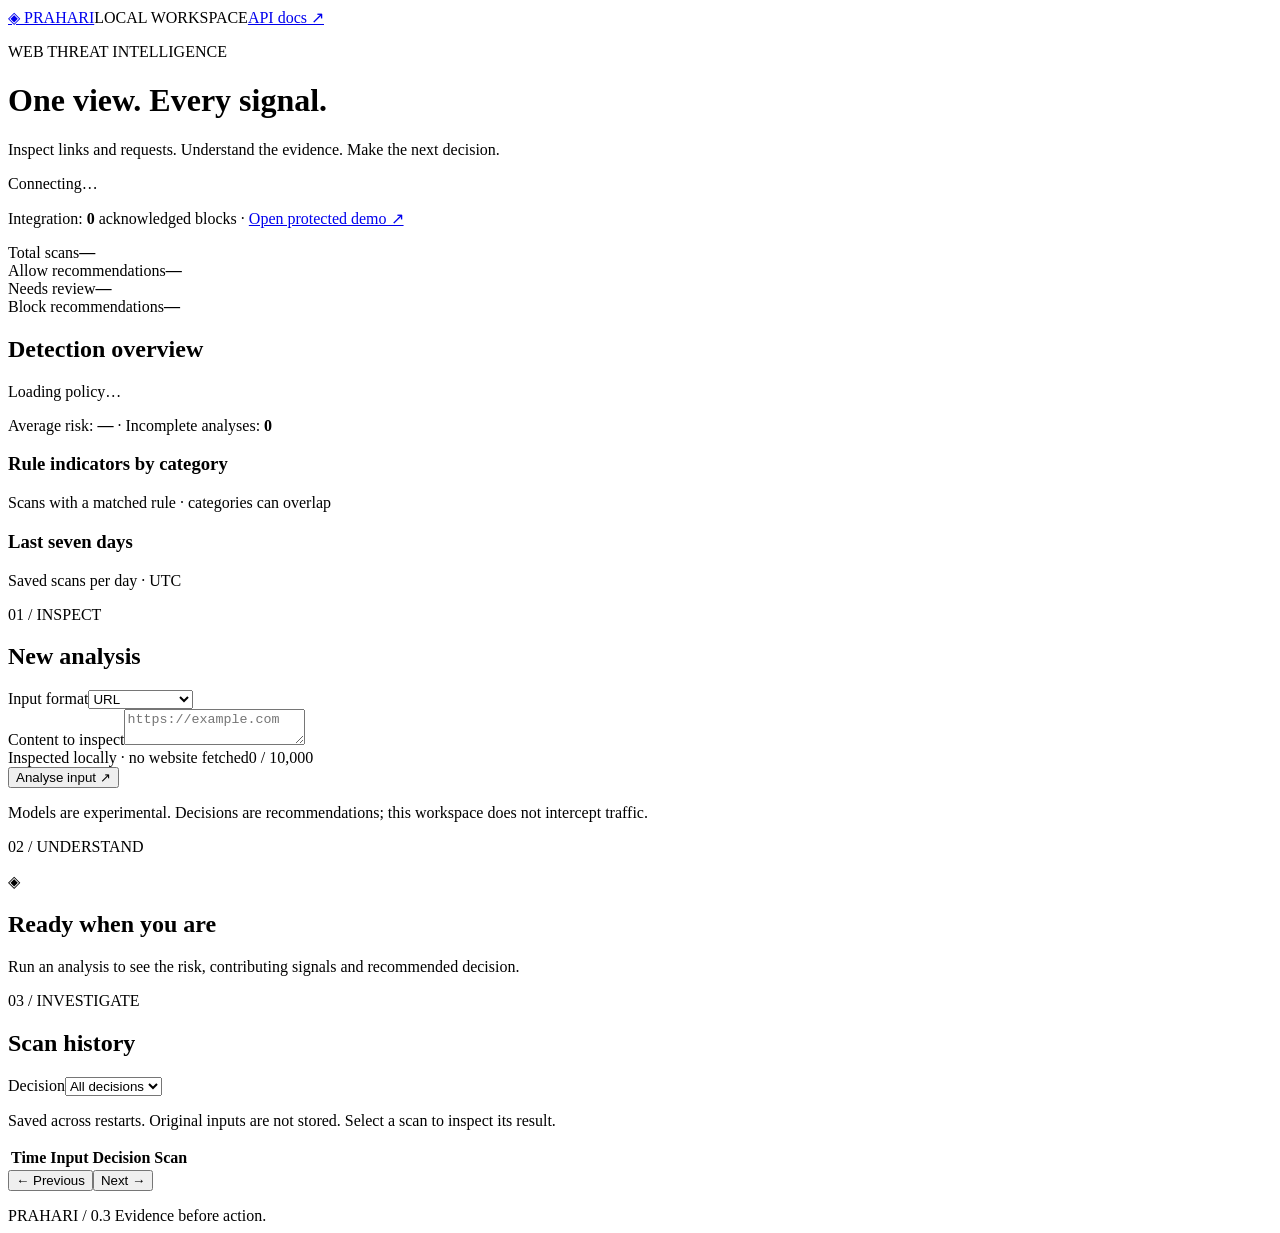
==== prahari/static/index.html @ 6e98e267 "Build unified Prahari threat workspace with hybrid detection and dashboard Recover the existing mode" ====
<!doctype html><html lang="en"><head><meta charset="utf-8"><meta name="viewport" content="width=device-width,initial-scale=1"><title>Prahari · Threat workspace</title><link rel="stylesheet" href="/static/style.css"><script defer src="/static/app.js"></script></head><body>
<header><a class="brand" href="/">◈ PRAHARI</a><span class="pill">LOCAL WORKSPACE</span><a href="/docs">API docs ↗</a></header>
<main><div class="intro"><div><p class="eyebrow">WEB THREAT INTELLIGENCE</p><h1>One view. Every signal.</h1><p>Inspect links and requests. Understand the evidence. Make the next decision.</p></div><span id="health" class="pill">Connecting…</span></div>
<p class="note">Integration: <strong id="enforced">0</strong> acknowledged blocks · <a href="http://127.0.0.1:3000/">Open protected demo ↗</a></p><section class="stats" aria-label="Scan overview"><article><span>Total scans</span><strong id="total">—</strong></article><article><span>Allow recommendations</span><strong id="allows">—</strong></article><article><span>Needs review</span><strong id="reviews">—</strong></article><article><span>Block recommendations</span><strong id="blocks">—</strong></article></section>
<section class="panel dashboard"><div class="result-head"><h2>Detection overview</h2><span id="policy" class="pill">Loading policy…</span></div><p class="note">Average risk: <strong id="mean-risk">—</strong> · Incomplete analyses: <strong id="partial">0</strong></p><div class="dashboard-grid"><div><h3>Rule indicators by category</h3><p class="note">Scans with a matched rule · categories can overlap</p><div id="categories"></div></div><div><h3>Last seven days</h3><p class="note">Saved scans per day · UTC</p><div id="trend"></div></div></div></section><div class="workspace"><section class="panel"><p class="eyebrow">01 / INSPECT</p><h2>New analysis</h2><form id="form"><div class="fields"><label>Input format<select id="kind"><option value="url">URL</option><option value="http_request">HTTP request</option><option value="payload">Payload</option></select></label><label id="body-label" hidden>Payload format<select id="body-kind"><option value="text/plain">Plain text</option><option value="application/json">JSON</option><option value="application/x-www-form-urlencoded">Form encoded</option></select></label></div><label for="content">Content to inspect</label><textarea id="content" maxlength="10000" required spellcheck="false" placeholder="https://example.com"></textarea><div class="meta"><span>Inspected locally · no website fetched</span><span id="count">0 / 10,000</span></div><div class="samples" id="samples"></div><button class="primary" id="submit">Analyse input ↗</button><p id="error" role="alert"></p></form><p class="note">Models are experimental. Decisions are recommendations; this workspace does not intercept traffic.</p></section>
<section class="panel" aria-live="polite"><div class="result-head"><p class="eyebrow">02 / UNDERSTAND</p><button id="export" hidden>Export JSON ↓</button></div><div id="result"><div class="empty"><span>◈</span><h2>Ready when you are</h2><p>Run an analysis to see the risk, contributing signals and recommended decision.</p></div></div></section></div>
<section class="panel history"><div class="result-head"><div><p class="eyebrow">03 / INVESTIGATE</p><h2>Scan history</h2></div><label>Decision<select id="filter"><option value="">All decisions</option><option>Allow</option><option>Review</option><option>Block</option></select></label></div><p class="note">Saved across restarts. Original inputs are not stored. Select a scan to inspect its result.</p><div class="table-wrap"><table><thead><tr><th>Time</th><th>Input</th><th>Decision</th><th>Scan</th></tr></thead><tbody id="history"></tbody></table></div><div class="pager"><button id="prev">← Previous</button><span id="page"></span><button id="next">Next →</button></div><p id="history-error" role="alert"></p></section><footer>PRAHARI / 0.3 <span>Evidence before action.</span></footer></main></body></html>
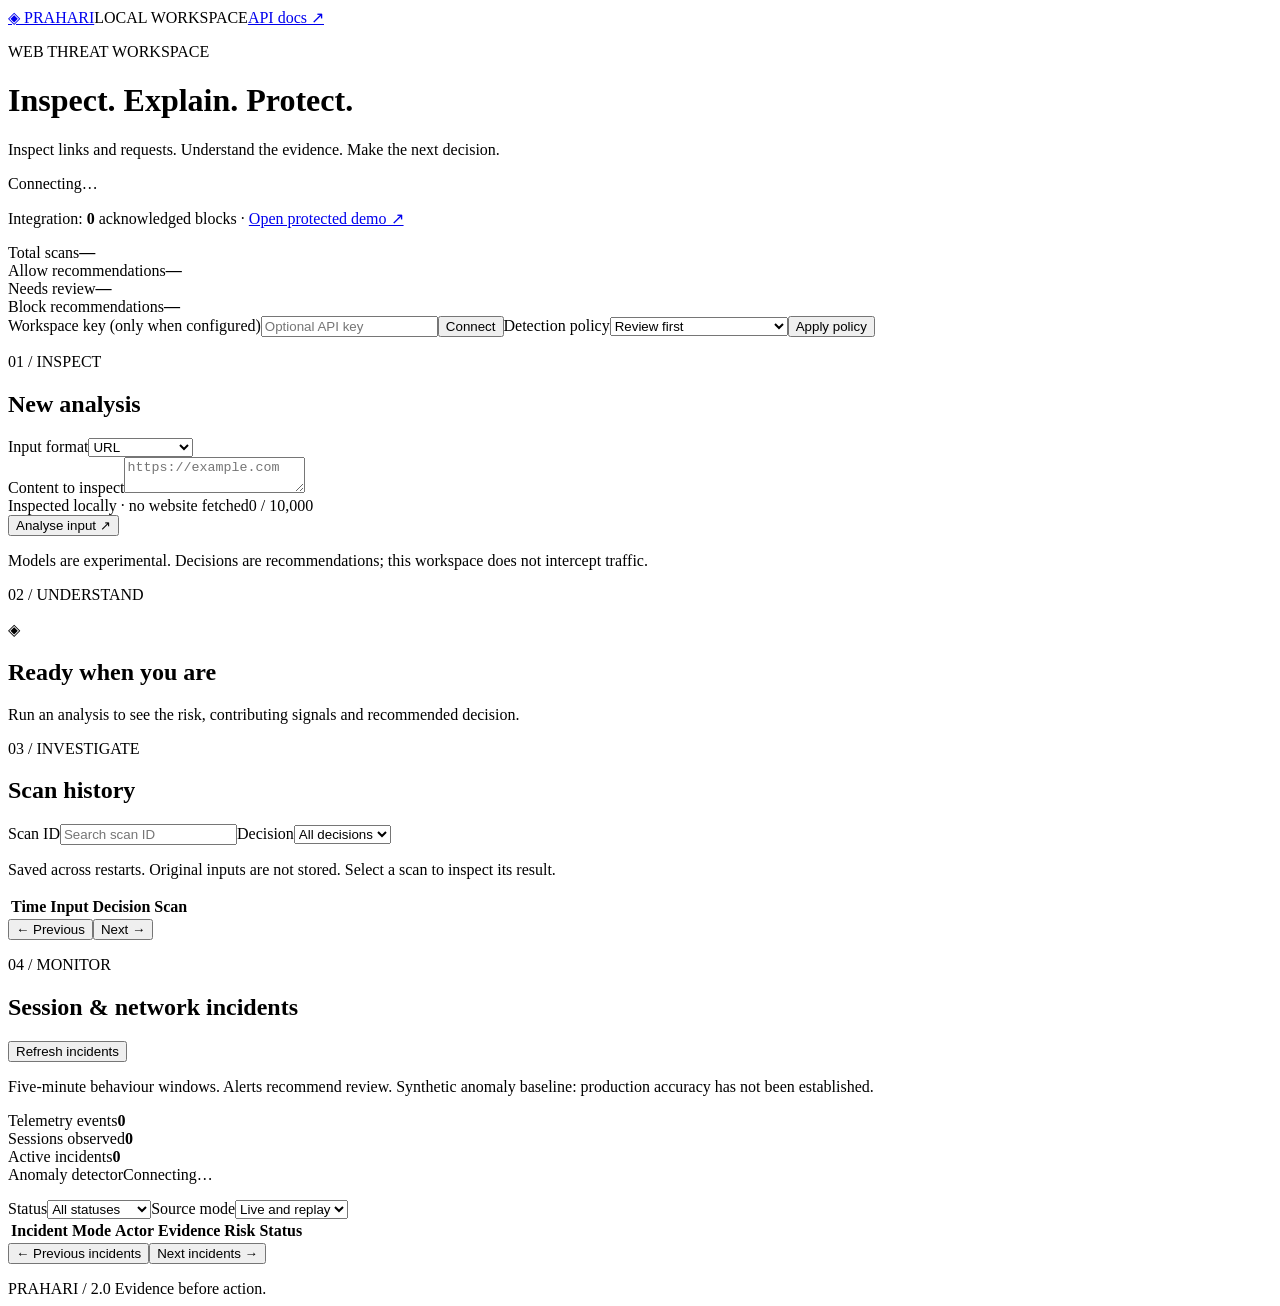
==== commit dad6b0ce: "Add Prahari SecureNet v2 release with session and network incident analysis" ====
--- a/prahari/static/index.html
+++ b/prahari/static/index.html
@@ -1,7 +1,12 @@
-<!doctype html><html lang="en"><head><meta charset="utf-8"><meta name="viewport" content="width=device-width,initial-scale=1"><title>Prahari · Threat workspace</title><link rel="stylesheet" href="/static/style.css"><script defer src="/static/app.js"></script></head><body>
+<!doctype html><html lang="en"><head><meta charset="utf-8"><meta name="viewport" content="width=device-width,initial-scale=1"><title>Prahari · Threat workspace</title><link rel="stylesheet" href="/static/style.css"><script defer src="/static/app.js"></script><script defer src="/static/incidents.js"></script></head><body>
 <header><a class="brand" href="/">◈ PRAHARI</a><span class="pill">LOCAL WORKSPACE</span><a href="/docs">API docs ↗</a></header>
-<main><div class="intro"><div><p class="eyebrow">WEB THREAT INTELLIGENCE</p><h1>One view. Every signal.</h1><p>Inspect links and requests. Understand the evidence. Make the next decision.</p></div><span id="health" class="pill">Connecting…</span></div>
+<main><div class="intro"><div><p class="eyebrow">WEB THREAT WORKSPACE</p><h1>Inspect. Explain. Protect.</h1><p>Inspect links and requests. Understand the evidence. Make the next decision.</p></div><span id="health" class="pill">Connecting…</span></div>
 <p class="note">Integration: <strong id="enforced">0</strong> acknowledged blocks · <a href="http://127.0.0.1:3000/">Open protected demo ↗</a></p><section class="stats" aria-label="Scan overview"><article><span>Total scans</span><strong id="total">—</strong></article><article><span>Allow recommendations</span><strong id="allows">—</strong></article><article><span>Needs review</span><strong id="reviews">—</strong></article><article><span>Block recommendations</span><strong id="blocks">—</strong></article></section>
-<section class="panel dashboard"><div class="result-head"><h2>Detection overview</h2><span id="policy" class="pill">Loading policy…</span></div><p class="note">Average risk: <strong id="mean-risk">—</strong> · Incomplete analyses: <strong id="partial">0</strong></p><div class="dashboard-grid"><div><h3>Rule indicators by category</h3><p class="note">Scans with a matched rule · categories can overlap</p><div id="categories"></div></div><div><h3>Last seven days</h3><p class="note">Saved scans per day · UTC</p><div id="trend"></div></div></div></section><div class="workspace"><section class="panel"><p class="eyebrow">01 / INSPECT</p><h2>New analysis</h2><form id="form"><div class="fields"><label>Input format<select id="kind"><option value="url">URL</option><option value="http_request">HTTP request</option><option value="payload">Payload</option></select></label><label id="body-label" hidden>Payload format<select id="body-kind"><option value="text/plain">Plain text</option><option value="application/json">JSON</option><option value="application/x-www-form-urlencoded">Form encoded</option></select></label></div><label for="content">Content to inspect</label><textarea id="content" maxlength="10000" required spellcheck="false" placeholder="https://example.com"></textarea><div class="meta"><span>Inspected locally · no website fetched</span><span id="count">0 / 10,000</span></div><div class="samples" id="samples"></div><button class="primary" id="submit">Analyse input ↗</button><p id="error" role="alert"></p></form><p class="note">Models are experimental. Decisions are recommendations; this workspace does not intercept traffic.</p></section>
+<section class="controls"><label>Workspace key (only when configured)<input id="api-key" type="password" autocomplete="off" placeholder="Optional API key"></label><button id="connect">Connect</button><label>Detection policy<select id="policy"><option value="review-first">Review first</option><option value="protect">Protect with selected rules</option></select></label><button id="save-policy">Apply policy</button><span id="policy-message" role="status"></span></section><div class="workspace"><section class="panel"><p class="eyebrow">01 / INSPECT</p><h2>New analysis</h2><form id="form"><div class="fields"><label>Input format<select id="kind"><option value="url">URL</option><option value="http_request">HTTP request</option><option value="payload">Payload</option></select></label><label id="body-label" hidden>Payload format<select id="body-kind"><option value="text/plain">Plain text</option><option value="application/json">JSON</option><option value="application/x-www-form-urlencoded">Form encoded</option></select></label></div><label for="content">Content to inspect</label><textarea id="content" maxlength="10000" required spellcheck="false" placeholder="https://example.com"></textarea><div class="meta"><span>Inspected locally · no website fetched</span><span id="count">0 / 10,000</span></div><div class="samples" id="samples"></div><button class="primary" id="submit">Analyse input ↗</button><p id="error" role="alert"></p></form><p class="note">Models are experimental. Decisions are recommendations; this workspace does not intercept traffic.</p></section>
 <section class="panel" aria-live="polite"><div class="result-head"><p class="eyebrow">02 / UNDERSTAND</p><button id="export" hidden>Export JSON ↓</button></div><div id="result"><div class="empty"><span>◈</span><h2>Ready when you are</h2><p>Run an analysis to see the risk, contributing signals and recommended decision.</p></div></div></section></div>
-<section class="panel history"><div class="result-head"><div><p class="eyebrow">03 / INVESTIGATE</p><h2>Scan history</h2></div><label>Decision<select id="filter"><option value="">All decisions</option><option>Allow</option><option>Review</option><option>Block</option></select></label></div><p class="note">Saved across restarts. Original inputs are not stored. Select a scan to inspect its result.</p><div class="table-wrap"><table><thead><tr><th>Time</th><th>Input</th><th>Decision</th><th>Scan</th></tr></thead><tbody id="history"></tbody></table></div><div class="pager"><button id="prev">← Previous</button><span id="page"></span><button id="next">Next →</button></div><p id="history-error" role="alert"></p></section><footer>PRAHARI / 0.3 <span>Evidence before action.</span></footer></main></body></html>
+<section class="panel history"><div class="result-head"><div><p class="eyebrow">03 / INVESTIGATE</p><h2>Scan history</h2></div><label>Scan ID<input id="search" placeholder="Search scan ID" maxlength="64"></label><label>Decision<select id="filter"><option value="">All decisions</option><option>Allow</option><option>Review</option><option>Block</option></select></label></div><p class="note">Saved across restarts. Original inputs are not stored. Select a scan to inspect its result.</p><div class="table-wrap"><table><thead><tr><th>Time</th><th>Input</th><th>Decision</th><th>Scan</th></tr></thead><tbody id="history"></tbody></table></div><div class="pager"><button id="prev">← Previous</button><span id="page"></span><button id="next">Next →</button></div><p id="history-error" role="alert"></p></section><section class="panel history" aria-label="Live incidents"><div class="result-head"><div><p class="eyebrow">04 / MONITOR</p><h2>Session &amp; network incidents</h2></div><button id="incident-refresh">Refresh incidents</button></div>
+<p class="note">Five-minute behaviour windows. Alerts recommend review. Synthetic anomaly baseline: production accuracy has not been established.</p>
+<div class="stats"><article><span>Telemetry events</span><strong id="telemetry-events">0</strong></article><article><span>Sessions observed</span><strong id="telemetry-sessions">0</strong></article><article><span>Active incidents</span><strong id="telemetry-open">0</strong></article><article><span>Anomaly detector</span><span id="telemetry-model">Connecting…</span></article></div>
+<p id="telemetry-mode" class="note"></p><div class="controls"><label>Status<select id="incident-filter"><option value="">All statuses</option><option value="open">Open</option><option value="investigating">Investigating</option><option value="resolved">Resolved</option><option value="false_positive">False positive</option></select></label><label>Source mode<select id="incident-mode"><option value="">Live and replay</option><option value="live">Live</option><option value="replay">Replay</option></select></label></div>
+<div class="table-wrap"><table><thead><tr><th>Incident</th><th>Mode</th><th>Actor</th><th>Evidence</th><th>Risk</th><th>Status</th></tr></thead><tbody id="incidents"></tbody></table></div>
+<div class="pager"><button id="incident-prev">← Previous incidents</button><span id="incident-page"></span><button id="incident-next">Next incidents →</button></div><p id="incident-error" role="alert"></p><article id="incident-detail" hidden></article></section><footer>PRAHARI / 2.0 <span>Evidence before action.</span></footer></main></body></html>
